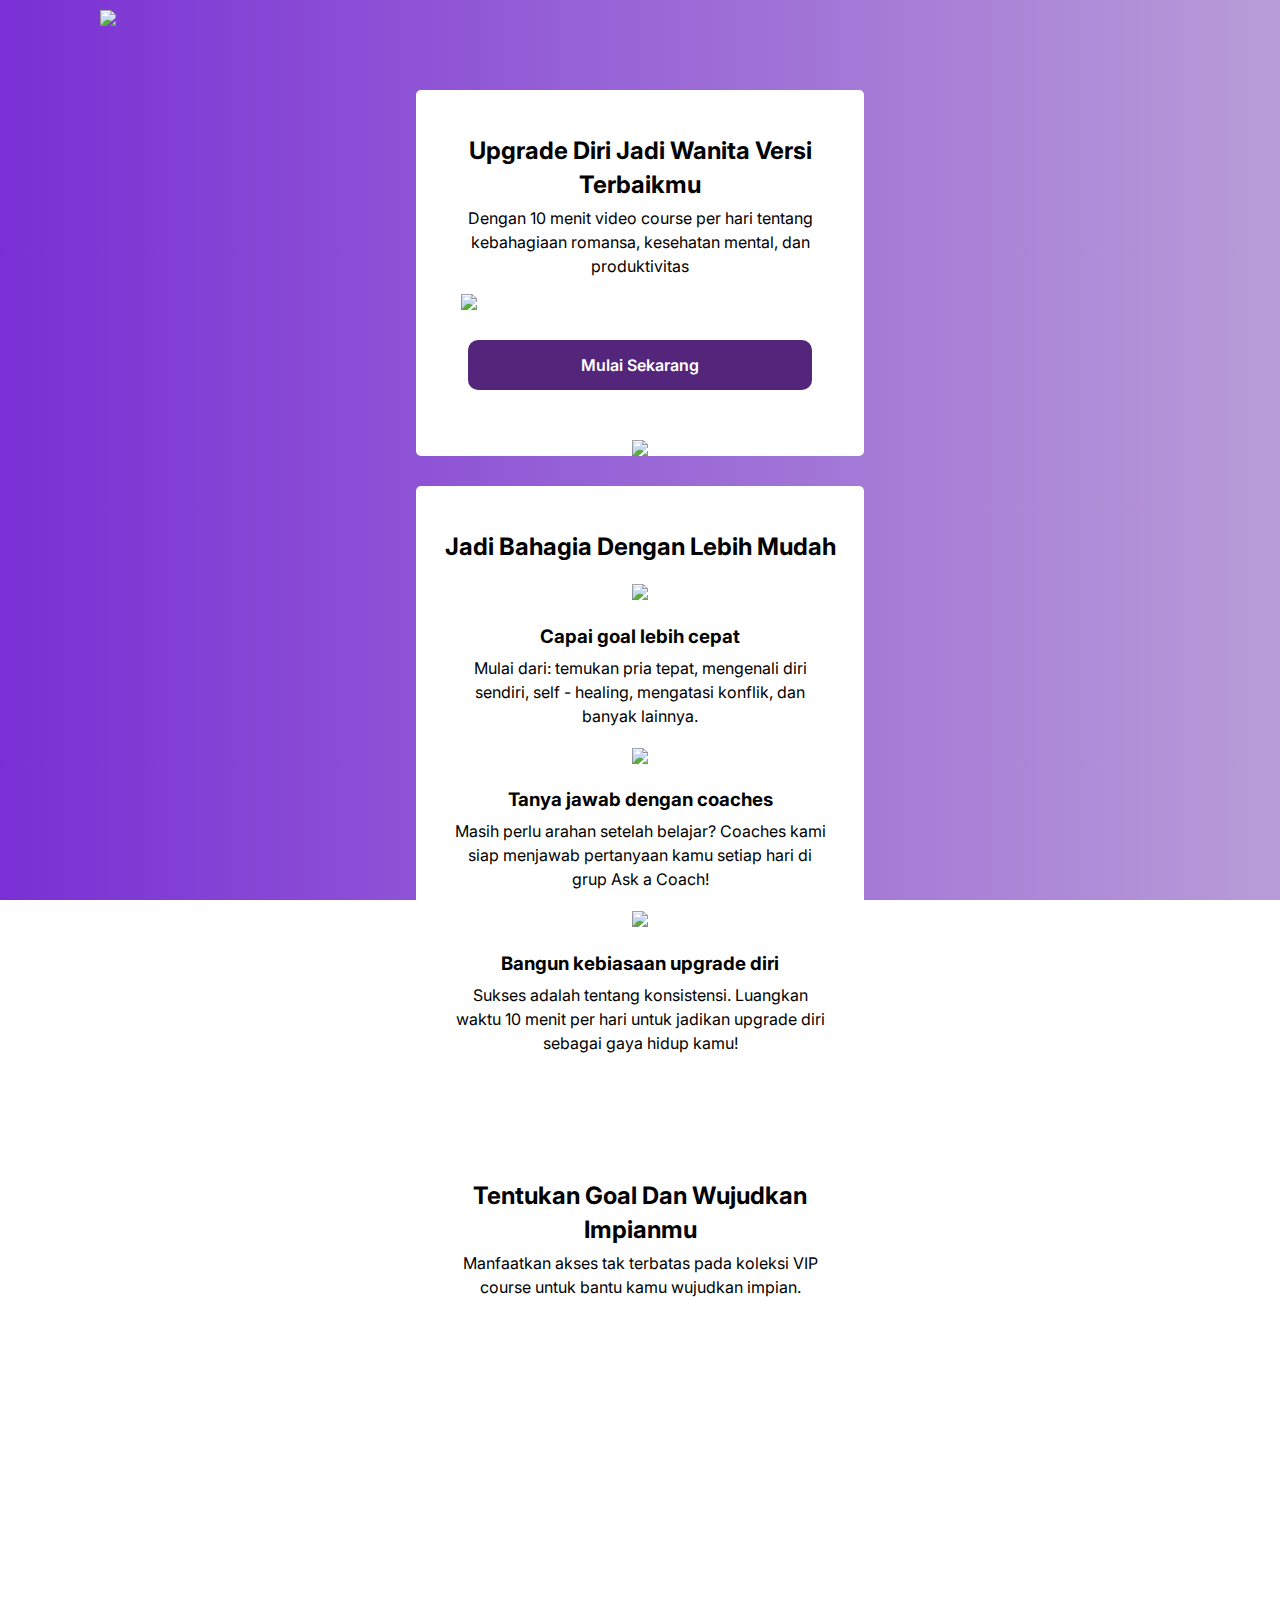
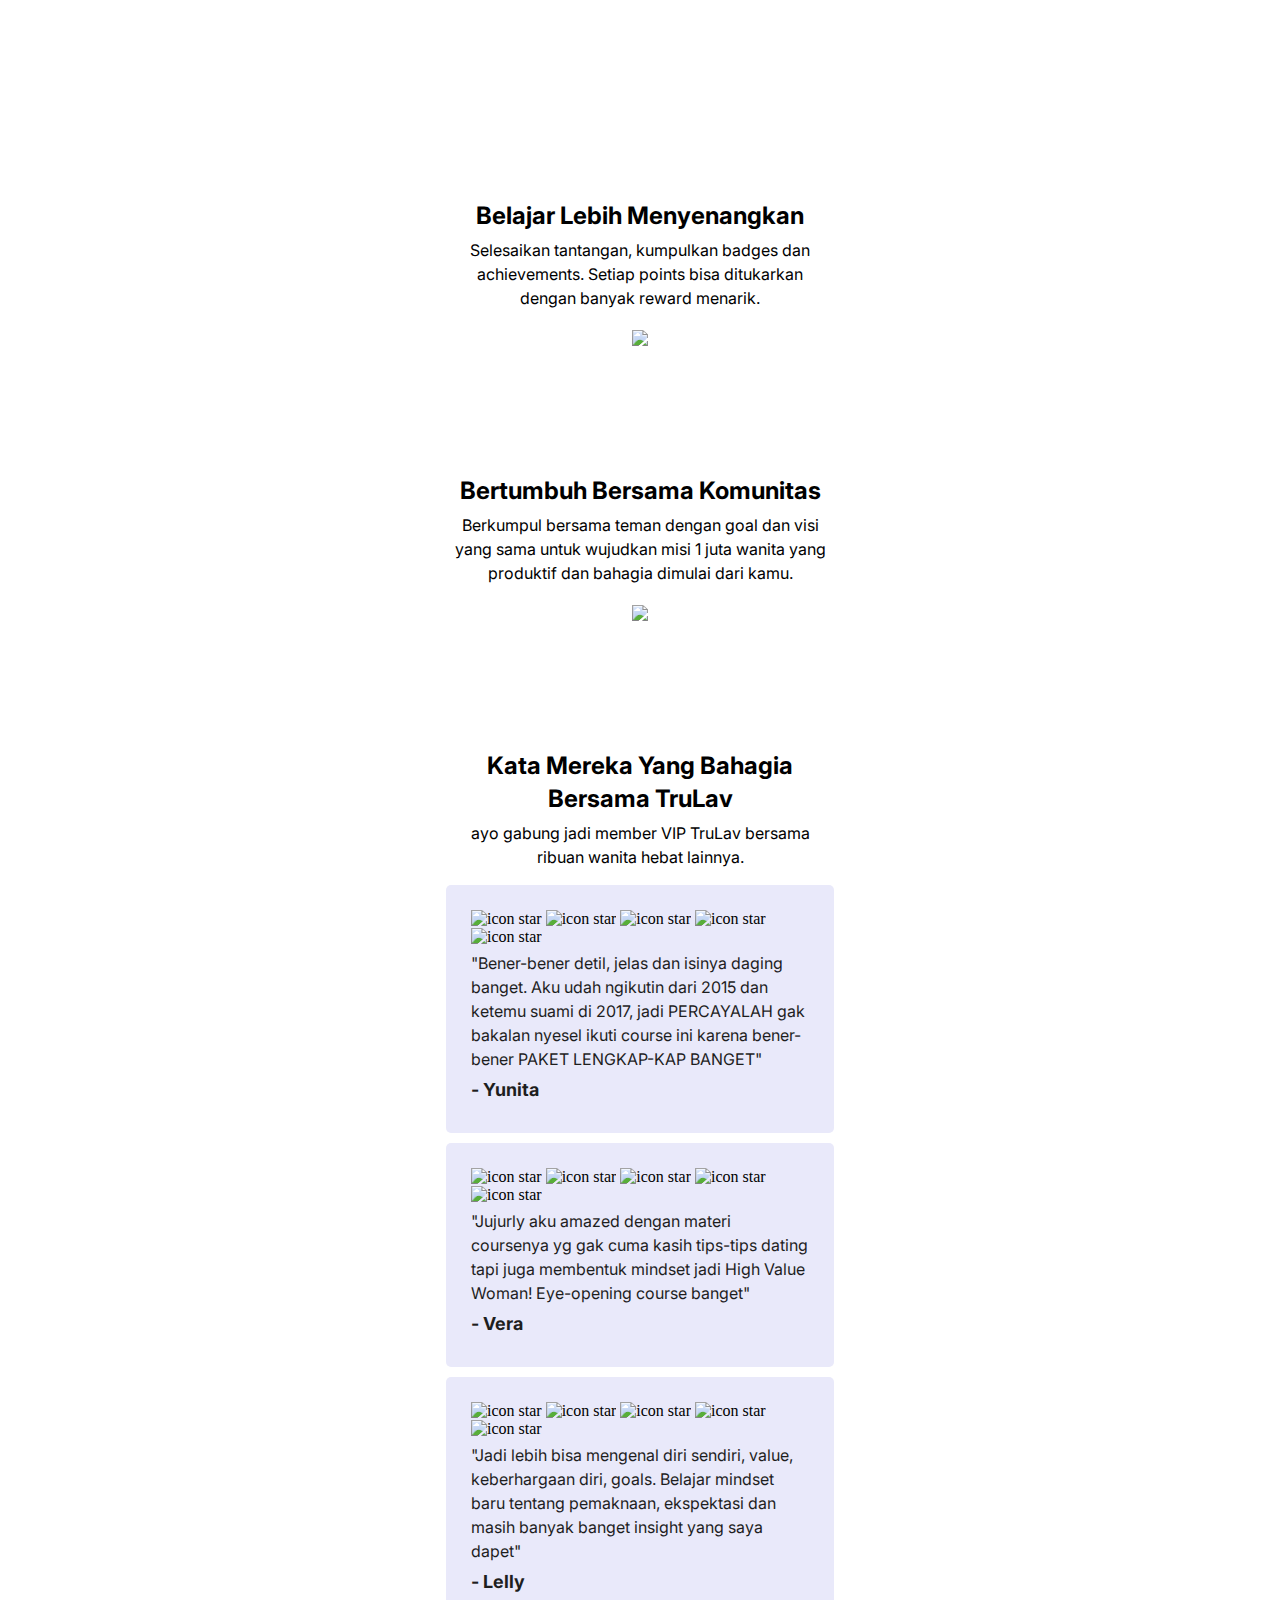
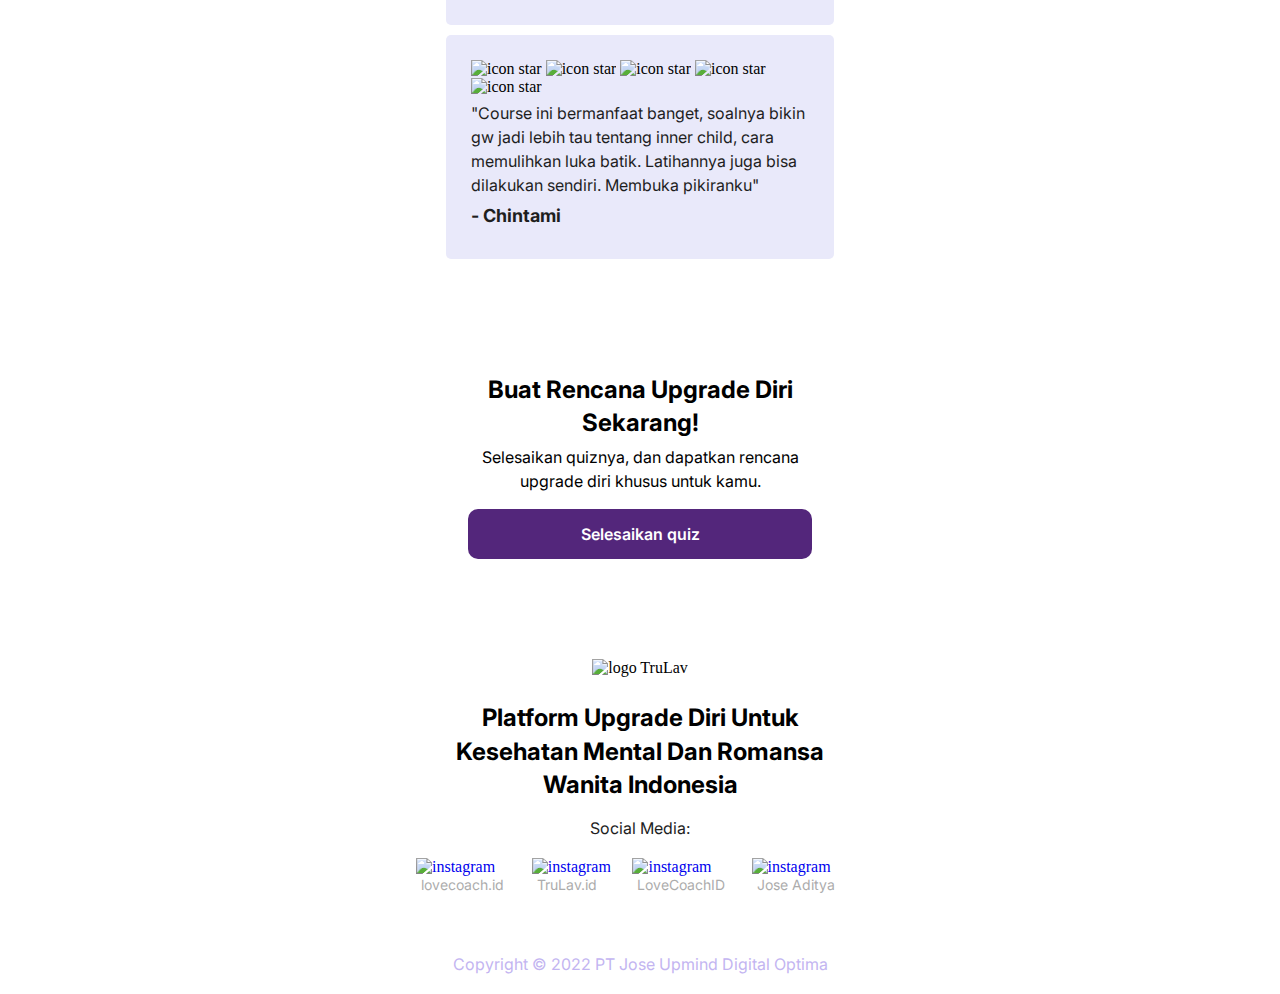
==== theme-landing-quiz/app/index.html @ ba86da47 "first merge" ====
<!DOCTYPE html>
<html lang="en">
<head>
    <meta charset="UTF-8">
    <meta http-equiv="X-UA-Compatible" content="IE=edge">
    <meta name="viewport" content="width=device-width, initial-scale=1.0">
    <title>Quiz - Theme</title>
    <link rel="stylesheet" href="./assets/css/style.css">
    <link rel="stylesheet" href="https://unpkg.com/aos@next/dist/aos.css" />
</head>
<body>

    <section class="quiz-app quiz-background-gradient">
        <section class="quiz-navbar">
           <div class="quiz-logo-trulav">
                <img  src="https://joseaditya.sgp1.cdn.digitaloceanspaces.com/images/TruLav.id/Quiz/Logo-Trulav.png"/>
           </div>
           <!-- <div class="quiz-icon">
                <div class="quiz-icon-image">
                    <a href="http://">
                        <img  src="https://joseaditya.sgp1.cdn.digitaloceanspaces.com/images/TruLav.id/Quiz/user.svg"/>
                    </a>
                </div>
                <div class="quiz-icon-image">
                    <a href="http://">
                        <img  src="https://joseaditya.sgp1.cdn.digitaloceanspaces.com/images/TruLav.id/Quiz/menu.svg"/>
                    </a>
                </div>
           </div> -->
        </section>
        <section class="quiz-content">
            <section class="quiz-content-row">
                <div class="quiz-headline-text">
                    <h3>Upgrade diri jadi wanita Versi Terbaikmu</h3>
                    <p>Dengan 10 menit video course per hari tentang kebahagiaan romansa, kesehatan mental, dan produktivitas</p>
                </div>
                <div class="quiz-image-level-up">
                    <img src="https://joseaditya.sgp1.cdn.digitaloceanspaces.com/images/TruLav.id/Quiz/animasi-grafis-A.gif"/>
                </div>
                <div class="quiz-button">
                    <a href="http://" class="quiz-btn quiz-color-white">Mulai Sekarang</a>
                </div>
                <div class="quiz-image-mTruLav">
                    <img src="https://joseaditya.sgp1.cdn.digitaloceanspaces.com/images/TruLav.id/Quiz/mockup-preview.png"/>
                </div>
            </section>
            <section class="quiz-content-row">
                <div class="quiz-headline-text">
                    <h3>Jadi bahagia dengan lebih mudah</h3>
                </div>  
                <div class="quiz-image-icon">
                    <img src="https://joseaditya.sgp1.cdn.digitaloceanspaces.com/images/TruLav.id/Quiz/Image-capai-goal-lebih-cepat.png">
                    <div class="quiz-image-description">
                        <h3>
                            Capai goal lebih cepat
                        </h3>
                        <p>Mulai dari: temukan pria tepat, mengenali diri sendiri, self - healing, mengatasi konflik, dan banyak lainnya.</p>
                    </div>
                </div>
                <div class="quiz-image-icon">
                    <img src="https://joseaditya.sgp1.cdn.digitaloceanspaces.com/images/TruLav.id/Quiz/Image-Tanya-Jawab-Coach.png">
                    <div class="quiz-image-description">
                        <h3>
                           Tanya jawab dengan coaches
                        </h3>
                        <p>
                            Masih perlu arahan setelah belajar? Coaches kami siap menjawab pertanyaan kamu setiap hari di grup Ask a Coach!
                        </p>
                    </div>
                </div>
                <div class="quiz-image-icon">
                    <img src="https://joseaditya.sgp1.cdn.digitaloceanspaces.com/images/TruLav.id/Quiz/Image-bangun-kebiasaan.png">
                    <div class="quiz-image-description">
                        <h3>
                          Bangun kebiasaan upgrade diri
                        </h3>
                        <p>
                            Sukses adalah tentang konsistensi. Luangkan waktu 10 menit per hari untuk jadikan upgrade diri sebagai gaya hidup kamu!
                        </p>
                    </div>
                </div>
            </section>
            <section class="quiz-content-row quiz-no-padding-and-margin">
                <div class="quiz-headline-text">
                    <h3>Tentukan goal dan wujudkan impianmu</h3>
                    <p>Manfaatkan akses tak terbatas pada koleksi VIP course untuk bantu kamu wujudkan impian.</p>
                </div>
                <div class="quiz-bg-product"></div>
            </section>
            <section class="quiz-content-row">
                <div class="quiz-headline-text">
                    <h3>Belajar lebih menyenangkan</h3>
                    <p>Selesaikan tantangan, kumpulkan badges dan achievements. Setiap points bisa ditukarkan dengan banyak reward menarik.</p>
                </div>
                <div class="quiz-image-level">
                    <img src="https://joseaditya.sgp1.cdn.digitaloceanspaces.com/images/TruLav.id/Quiz/sec-4-image.png"/>
                </div>
            </section>
            <section class="quiz-content-row">
                <div class="quiz-headline-text">
                    <h3>Bertumbuh bersama komunitas</h3>
                    <p>Berkumpul bersama teman dengan goal dan visi yang sama untuk wujudkan misi 1 juta wanita yang produktif dan bahagia dimulai dari kamu.</p>
                </div>
                <div class="quiz-image-level">
                    <img  src="https://joseaditya.sgp1.cdn.digitaloceanspaces.com/images/TruLav.id/Quiz/sec-5-image.png"/>
                </div>
            </section>
            <section class="quiz-content-row">
                <div class="quiz-headline-text">
                    <h3>Kata mereka yang bahagia bersama TruLav</h3>
                    <p>ayo gabung jadi member VIP TruLav bersama ribuan wanita hebat lainnya.</p>
                </div>
               <div class="quiz-testimoni-wrapper">
                <div class="quiz-testimoni-star">
                    <img src="https://joseaditya.sgp1.cdn.digitaloceanspaces.com/images/TruLav.id/Quiz/start-vector.png" alt="icon star">
                    <img src="https://joseaditya.sgp1.cdn.digitaloceanspaces.com/images/TruLav.id/Quiz/start-vector.png" alt="icon star">
                    <img src="https://joseaditya.sgp1.cdn.digitaloceanspaces.com/images/TruLav.id/Quiz/start-vector.png" alt="icon star">
                    <img src="https://joseaditya.sgp1.cdn.digitaloceanspaces.com/images/TruLav.id/Quiz/start-vector.png" alt="icon star">
                    <img src="https://joseaditya.sgp1.cdn.digitaloceanspaces.com/images/TruLav.id/Quiz/start-vector.png" alt="icon star">
                </div>
                <div class="quiz-testimoni-description">
                    <p>
                        "Bener-bener detil, jelas dan isinya daging banget. Aku udah ngikutin dari 2015 dan ketemu suami di 2017, jadi PERCAYALAH gak bakalan nyesel ikuti course ini karena bener-bener PAKET LENGKAP-KAP BANGET"
                    </p>
                    <h3>
                        - Yunita
                    </h3>
                </div>
               </div>
               <div class="quiz-testimoni-wrapper">
                <div class="quiz-testimoni-star">
                    <img src="https://joseaditya.sgp1.cdn.digitaloceanspaces.com/images/TruLav.id/Quiz/start-vector.png" alt="icon star">
                    <img src="https://joseaditya.sgp1.cdn.digitaloceanspaces.com/images/TruLav.id/Quiz/start-vector.png" alt="icon star">
                    <img src="https://joseaditya.sgp1.cdn.digitaloceanspaces.com/images/TruLav.id/Quiz/start-vector.png" alt="icon star">
                    <img src="https://joseaditya.sgp1.cdn.digitaloceanspaces.com/images/TruLav.id/Quiz/start-vector.png" alt="icon star">
                    <img src="https://joseaditya.sgp1.cdn.digitaloceanspaces.com/images/TruLav.id/Quiz/start-vector.png" alt="icon star">
                </div>
                <div class="quiz-testimoni-description">
                    <p>
                       "Jujurly aku amazed dengan materi coursenya yg gak cuma kasih tips-tips dating tapi juga membentuk mindset jadi High Value Woman! Eye-opening course banget"
                    </p>
                    <h3>
                        - Vera
                    </h3>
                </div>
               </div>
               <div class="quiz-testimoni-wrapper">
                <div class="quiz-testimoni-star">
                    <img src="https://joseaditya.sgp1.cdn.digitaloceanspaces.com/images/TruLav.id/Quiz/start-vector.png" alt="icon star">
                    <img src="https://joseaditya.sgp1.cdn.digitaloceanspaces.com/images/TruLav.id/Quiz/start-vector.png" alt="icon star">
                    <img src="https://joseaditya.sgp1.cdn.digitaloceanspaces.com/images/TruLav.id/Quiz/start-vector.png" alt="icon star">
                    <img src="https://joseaditya.sgp1.cdn.digitaloceanspaces.com/images/TruLav.id/Quiz/start-vector.png" alt="icon star">
                    <img src="https://joseaditya.sgp1.cdn.digitaloceanspaces.com/images/TruLav.id/Quiz/start-vector.png" alt="icon star">
                </div>
                <div class="quiz-testimoni-description">
                    <p>
                       "Jadi lebih bisa mengenal diri sendiri, value, keberhargaan diri, goals. Belajar mindset baru tentang pemaknaan, ekspektasi dan masih banyak banget insight yang saya dapet"
                    </p>
                    <h3>
                        - Lelly
                    </h3>
                </div>
               </div>
               <div class="quiz-testimoni-wrapper">
                <div class="quiz-testimoni-star">
                    <img src="https://joseaditya.sgp1.cdn.digitaloceanspaces.com/images/TruLav.id/Quiz/start-vector.png" alt="icon star">
                    <img src="https://joseaditya.sgp1.cdn.digitaloceanspaces.com/images/TruLav.id/Quiz/start-vector.png" alt="icon star">
                    <img src="https://joseaditya.sgp1.cdn.digitaloceanspaces.com/images/TruLav.id/Quiz/start-vector.png" alt="icon star">
                    <img src="https://joseaditya.sgp1.cdn.digitaloceanspaces.com/images/TruLav.id/Quiz/start-vector.png" alt="icon star">
                    <img src="https://joseaditya.sgp1.cdn.digitaloceanspaces.com/images/TruLav.id/Quiz/start-vector.png" alt="icon star">
                </div>
                <div class="quiz-testimoni-description">
                    <p>
                      "Course ini bermanfaat banget, soalnya bikin gw jadi lebih tau tentang inner child, cara memulihkan luka batik. Latihannya juga bisa dilakukan sendiri. Membuka pikiranku"
                    </p>
                    <h3>
                        - Chintami
                    </h3>
                </div>
               </div>
            </section>
            <section class="quiz-content-row">
                <div class="quiz-headline-text">
                    <h3>Buat rencana upgrade diri sekarang!</h3>
                    <p>Selesaikan quiznya, dan dapatkan rencana upgrade diri khusus untuk kamu.</p>
                </div>
                <div class="quiz-button">
                    <a href="http://" class="quiz-btn quiz-color-white">Selesaikan quiz</a>
                </div>
            </section>
            <section class="quiz-content-row">
                <div class="quiz-headline-image">
                   <img src="https://joseaditya.sgp1.cdn.digitaloceanspaces.com/images/TruLav.id/Quiz/trulav-logo.png" alt="logo TruLav">
                </div>
                <div class="quiz-headline-text quiz-text-left">
                    <h3>Platform Upgrade Diri Untuk Kesehatan Mental dan Romansa Wanita Indonesia</h3>
                </div>
                <div class="quiz-headline-sosial-media">
                    <p>Social Media:</p>
                </div>
                <div class="quiz-sosial-media">    
                    <div class="quiz-sosial-media-icon">
                        <a href="https://www.instagram.com/LoveCoach.ID/" style="text-decoration: none;">
                            <img src="https://joseaditya.sgp1.cdn.digitaloceanspaces.com/images/TruLav.id/Quiz/Icon-Instagram.png" alt="instagram">
                            <span>lovecoach.id</span>
                        </a>
                    </div>
                    <div class="quiz-sosial-media-icon">
                        <a href="https://instagram.com/trulav.id?igshid=Zjc2ZTc4Nzk=" style="text-decoration: none;">
                            <img src="https://joseaditya.sgp1.cdn.digitaloceanspaces.com/images/TruLav.id/Quiz/Icon-Instagram.png" alt="instagram">
                            <span>TruLav.id</span>
                        </a>
                    </div>
                    <div class="quiz-sosial-media-icon">
                        <a href="https://t.me/LoveCoachID" style="text-decoration: none;">  
                            <img src="https://joseaditya.sgp1.cdn.digitaloceanspaces.com/images/TruLav.id/Quiz/Icon-Telegrampng" alt="instagram">
                            <span>LoveCoachID</span>
                        </a>
                    </div>
                    <div class="quiz-sosial-media-icon">
                        <a href="https://www.youtube.com/@JoseAditya" style="text-decoration: none;"> 
                            <img src="https://joseaditya.sgp1.cdn.digitaloceanspaces.com/images/TruLav.id/Quiz/Icon-YouTube.png" alt="instagram">
                            <span>Jose Aditya</span>
                        </a>
                    </div>
                </div>
            </section>
        </section>
        <section class="quiz-footer">
            <p>Copyright © 2022 PT Jose Upmind Digital Optima</p>
        </section>
    </section>


    <script src="https://unpkg.com/aos@next/dist/aos.js"></script>
    <script src="./assets/js/script.js"></script> 
</body>
</html>
---- theme-landing-quiz/app/assets/css/style.css ----
/* text-color : #1E1E1E; */
/* background-color:#53267B; */
@import url('https://fonts.googleapis.com/css2?family=Inter:wght@100;200;300;400;500;600;700;800;900&display=swap');

body{
    margin: 0;
}
.quiz-app{
    width: 100%;
    height: auto;
}
.quiz-background-gradient{
    background: hsla(268, 43%, 73%, 1);
    background: linear-gradient(180deg, hsla(268, 43%, 73%, 1) 0%, hsla(267, 66%, 51%, 1) 100%);
    background: -moz-linear-gradient(180deg, hsla(268, 43%, 73%, 1) 0%, hsla(267, 66%, 51%, 1) 100%);
    background: -webkit-linear-gradient(180deg, hsla(268, 43%, 73%, 1) 0%, hsla(267, 66%, 51%, 1) 100%);
    filter: progid: DXImageTransform.Microsoft.gradient( startColorstr="#B99ED8", endColorstr="#7A2FD4", GradientType=1 );
    background-position: center center;
    background-repeat: no-repeat;
    background-size: cover;
    background-attachment: fixed;

    width: 100%;
    height: 100%;
}
.quiz-navbar{
    display: flex;
    justify-content: space-between;
    align-items: center;
    padding-top: 10px;
    padding-bottom: 10px;
    padding-left: 100px;
    padding-right: 100px;
}
.quiz-icon{
    display: flex;
    justify-content: space-between;
    align-items: center;
}
.quiz-icon .quiz-icon-image{
    margin-left: 10px;
    margin-right: 10px;
    
    background: hsla(268, 43%, 73%, 1);
    padding: 10px;
    border-radius: 5px;
    text-align: center;
}

.quiz-content{
    width: 100%;
    display: flex;
    justify-content: center;
    flex-direction: column;

    margin-top: 50px;
    margin-bottom: 0px;
}
.quiz-content-row{
    display: block;
    width: 35%;

    background: white;
    padding-left: 0px;
    padding-right: 0px;
    padding-top: 20px;
    padding-bottom: 30px;

    margin-bottom: 30px;
    border-radius: 5px;
    margin-left: auto;
    margin-right: auto;
}
.quiz-headline-text{
    font-family:'Inter', sans-serif;
    text-align: center;
}
.quiz-headline-text h3{
    text-transform: capitalize;
    line-height: 1.4;
    font-size: 24px;
    margin-bottom: 0px;
    margin-left: 20px;
    margin-right: 20px;
    text-align: center;
}
.quiz-headline-text p{
    line-height: 1.5;
    font-size: 16px;
    margin-top: 5px;

    padding-left: 35px;
    padding-right: 35px;
}
img.quiz-image{
    width: 100%;
    height: auto;
}
.quiz-image-level{
    margin-top: 20px;
    margin-bottom: 20px;

    text-align: center;
}
.quiz-button{
    background-color:#53267B;
    padding: 15px;
    border-radius: 10px;
    text-align: center;

    width: 70%;
    margin: auto;
}
.quiz-btn{
    text-decoration: none;
}
.quiz-color-white{
    color: white;
    font-family:'Inter', sans-serif;
    font-weight: 600;
}
.quiz-image-mTruLav {
    margin-top: 30px;
    margin-bottom: -34px;

    text-align: center;
}
.quiz-image-description{
    text-align: center;
    font-family:'Inter', sans-serif;
    text-color : #1E1E1E;
}
.quiz-image-description h3{
    line-height: 1.5;
    margin-bottom: 0;
}
.quiz-image-description p{
    line-height: 1.5;
    margin-top: 5px;

    padding-left: 35px;
    padding-right: 35px;
}
.quiz-image-icon{
    margin-top: 20px;
    margin-bottom: 20px;

    text-align: center;
}
.quiz-testimoni-wrapper{
    background: #E9E9FA;
    padding: 25px;
    border-radius: 5px;
    margin-top: 10px;
    margin-bottom: 10px;
    margin-left: 30px;
    margin-right: 30px;
}
.quiz-testimoni-description{
    font-family:'Inter', sans-serif;
    color : #1E1E1E;
}
.quiz-testimoni-description p{
    font-size: 16px;
    line-height: 1.5;
    
    margin-top: 5px;
    margin-bottom: 5px;
}
.quiz-testimoni-description h3{
    font-size: 18px;
    line-height: 1.5;

    margin-top: 5px;
    margin-bottom: 5px;
}
.quiz-headline-image{
   margin: 20px;
   display: flex;
   justify-content: center;
}
.quiz-text-left{
    text-align: left!important;
}
.quiz-sosial-media{
    display: flex;
    padding-top: 20px;
    align-items: center;
    justify-content: space-around;
}
.quiz-sosial-media-icon span{
    font-family:'Inter', sans-serif;
    color : #ACACAC;
    font-weight: 400;
    font-size: 14px;

    padding-left: 5px;
    padding-right: 5px;
}
.quiz-headline-sosial-media{
    font-family:'Inter', sans-serif;
    color : #1E1E1E;
}
.quiz-headline-sosial-media p{
    margin-bottom: 0px;
    margin-left: 20px;
    margin-right: 20px;
    text-align: center;
}
.quiz-sosial-media-icon {
    align-items: center;
    display: flex;
}
.quiz-effect-right{
    display: flex;
}
.quiz-image-slide{
    width: 100%;
}
.quiz-image-level-up{
    display: flex;
    justify-content: center;
    margin-bottom: 30px;
}
.quiz-image-level-up img{
    width: 80%;
}
/* .quiz-image-level img{
    width: 500px;
    height: 350px;
} */
.quiz-image-mTruLav{
    margin-top: 50px;
}
.quiz-bg-product {
    background: url("https://joseaditya.sgp1.cdn.digitaloceanspaces.com/images/TruLav.id/Quiz/product-left/Thumbnail%20Produk.png");
    height: 480px;
    width: 100%;
    padding: 0px;
    margin: 0px;
    background-position: bottom;
    background-repeat: no-repeat;
    background-size: cover;
}
section.quiz-content-row.quiz-no-padding-and-margin {
    height: auto;
}
.quiz-wrappe-slide img {
    position: relative;
    left: -10px;
    width: 345px;
    top: -120px;
}
.quiz-footer{
    text-align: center;
    color: #C3B5F1;
    font-family:'Inter', sans-serif;
}
section.quiz-footer p {
    margin: 0;
    padding-bottom: 20px;
}

@media (max-width: 767px) {
    .quiz-image-mTruLav img {
        width: 80%;
    }
    .quiz-image-level img {
        width: 70%;
    }
    .quiz-testimoni-description h3 {
        font-size: 15px;
    }
    .quiz-testimoni-description p {
        font-size: 15px;
    }
    .quiz-sosial-media {
        display: flex;
        padding-top: 0px;
        align-items: center;
        justify-content: space-around;
        flex-direction: column;
    }
    .quiz-sosial-media-icon {
        align-items: center;
        display: flex;
        padding-top: 10px;
        padding-bottom: 5px;
    }
    .quiz-testimoni-wrapper {
        padding: 15px;
        margin-left: 10px;
        margin-right: 10px;
    }
    .quiz-navbar{
        padding-left: 15px;
        padding-right: 15px;
        padding-top: 20px;
    }
    .quiz-icon .quiz-icon-image{
        margin-left: 5px;
        margin-right: 5px;
    }
    .quiz-content{
        margin-top: 0px;
        margin-bottom: 0px;

        padding-top: 20px;
    }
    .quiz-content-row{
        width: 90%;
        background: white;

        padding-right: 0px;
        padding-left: 0px;
        padding-top: 0px;
    }
    .quiz-sosial-media-icon span{
        font-size: 12px;
    }
    .quiz-headline-image{
        text-align: center;
    }
    .quiz-headline-text.quiz-text-left{
        text-align: center!important;
    }
    .quiz-headline-sosial-media{
        text-align: center;
    }
    .quiz-button {
        width: 85%;
    }
    .quiz-image-icon img.quiz-image {
        width: 50%;
        height: auto;
    }
    .quiz-headline-text p {
        padding-left: 15px;
        padding-right: 15px;

        font-size: 16px;
    }
    .quiz-image-description p {
        padding-left: 20px;
        padding-right: 20px;

        font-size: 16px;
    }
    .quiz-image-icon img {
        width: 60%;
    }
    .quiz-headline-text h3 {
        padding-left: 0px;
        padding-right: 0px;
        font-size: 20px;
    }
    .quiz-bg-product {
        height: 280px;
    }
}
/* Tablet desktop :768px. */
@media (min-width: 768px) and (max-width: 991px) {
    .quiz-content-row {
        display: block;
        width: 50%;
    }
    .quiz-sosial-media-icon span {
        font-size: 11px;
    }
    img.quiz-image {
        width: 50%;
    }
    .quiz-sosial-media {
        padding-left: 20px;
        padding-right: 20px;
    }
    .quiz-bg-product {
        height: 300px;
    }
    .quiz-image-mTruLav img {
        width: 70%;
    }
}
@media (min-width: 1200px) and (max-width: 1500px) {
	.quiz-bg-product {
        height: 380px;
    }
}
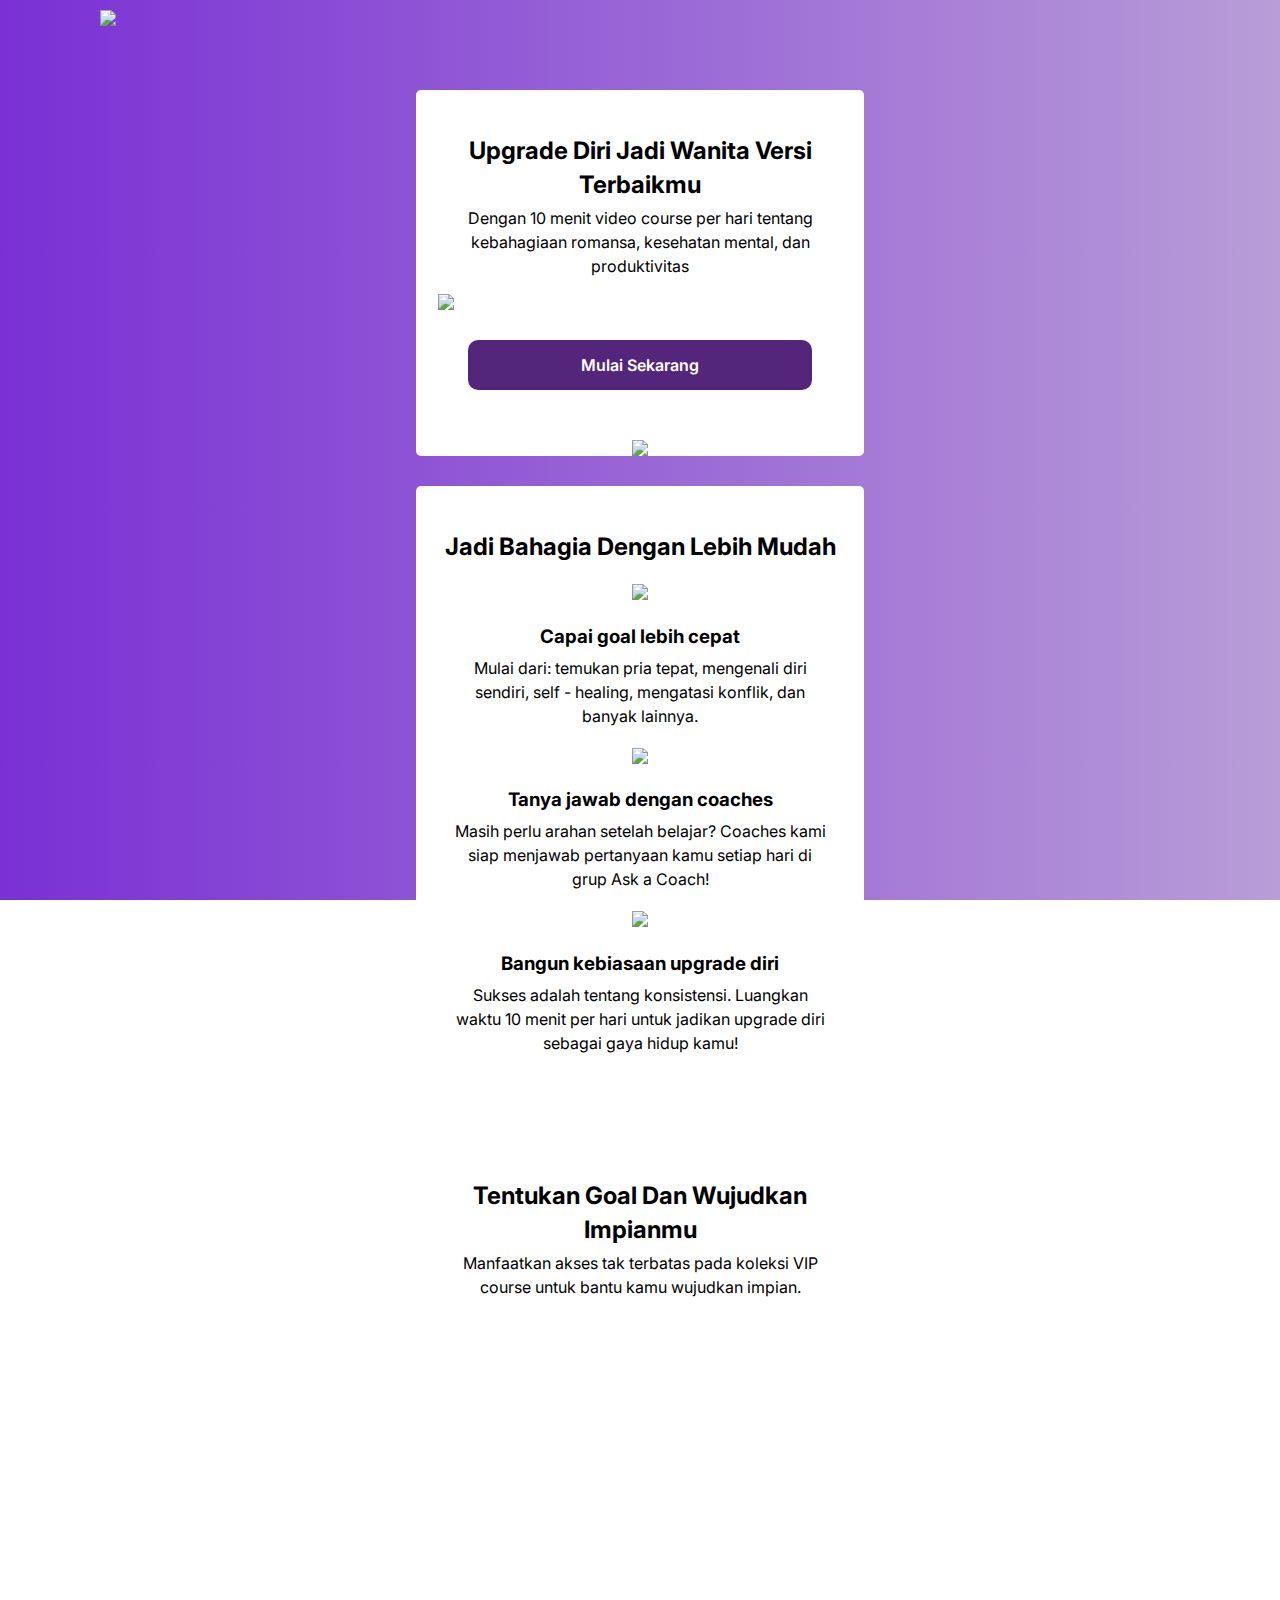
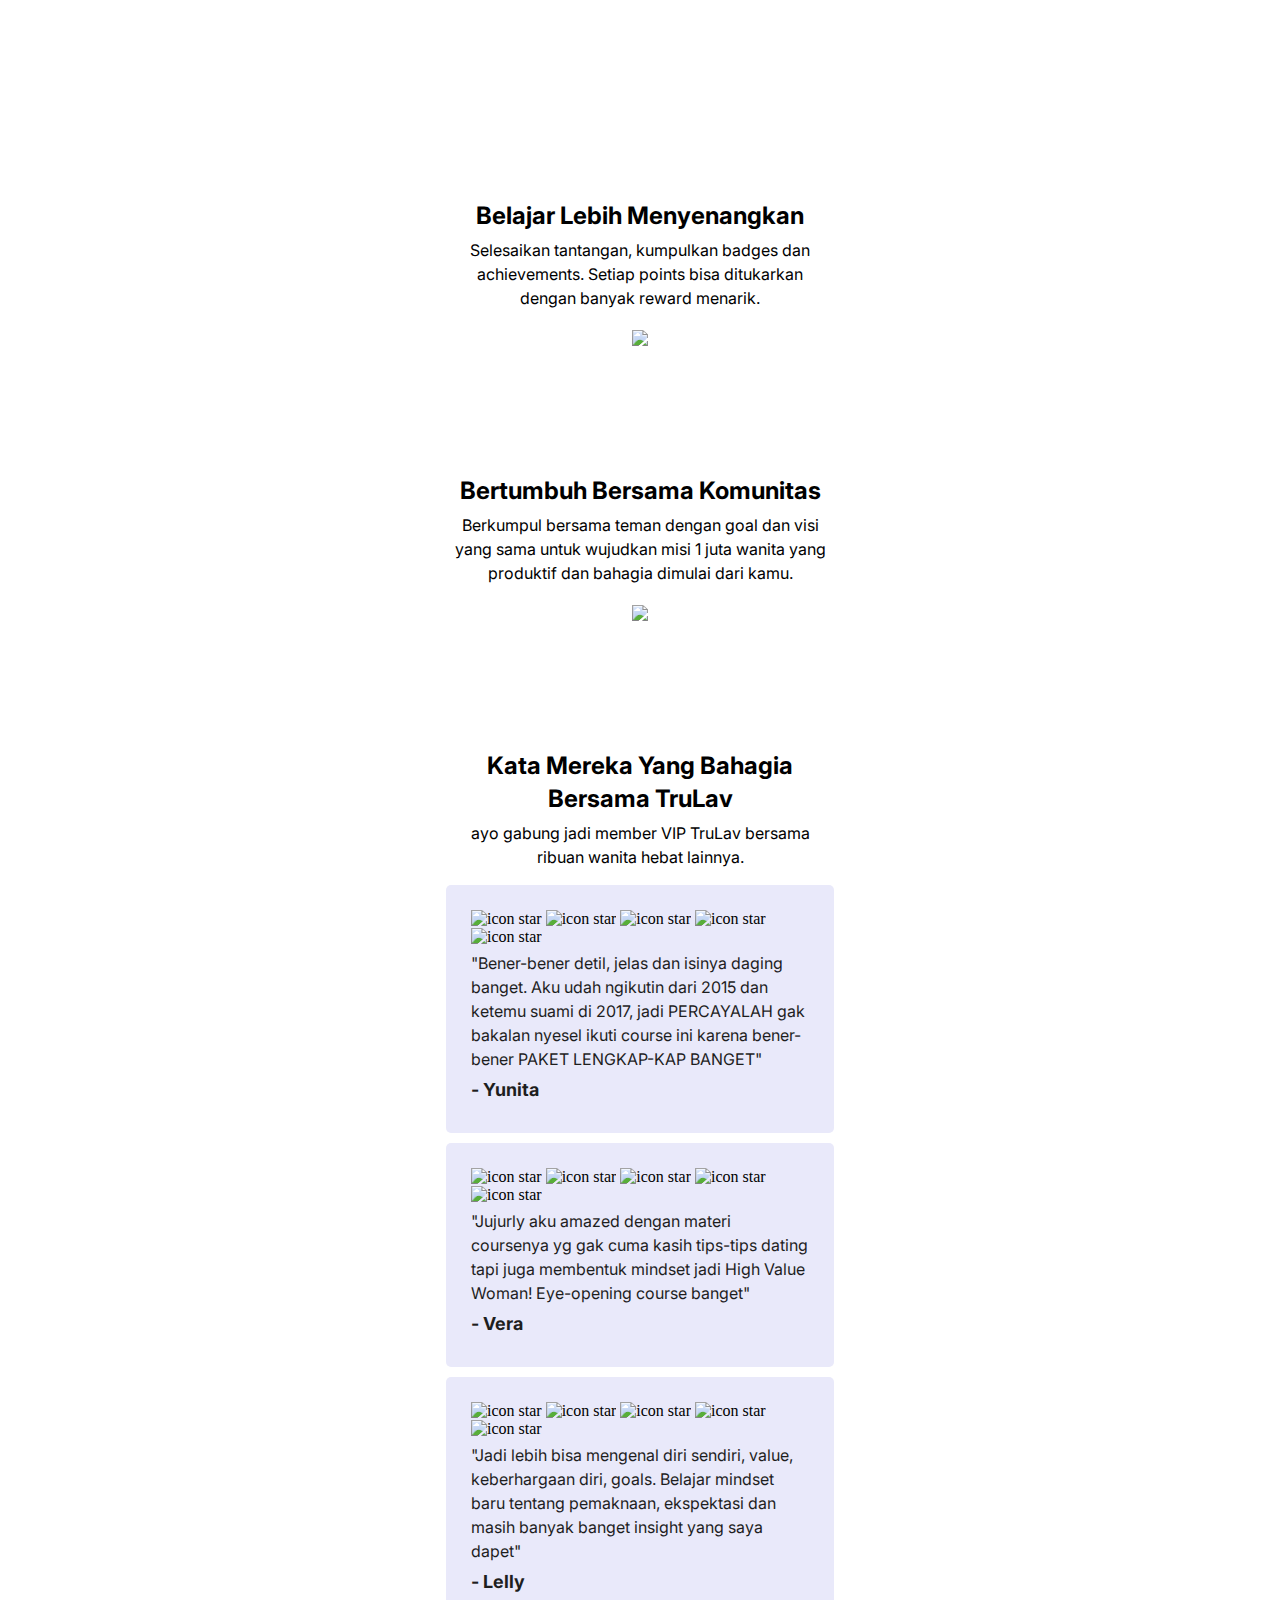
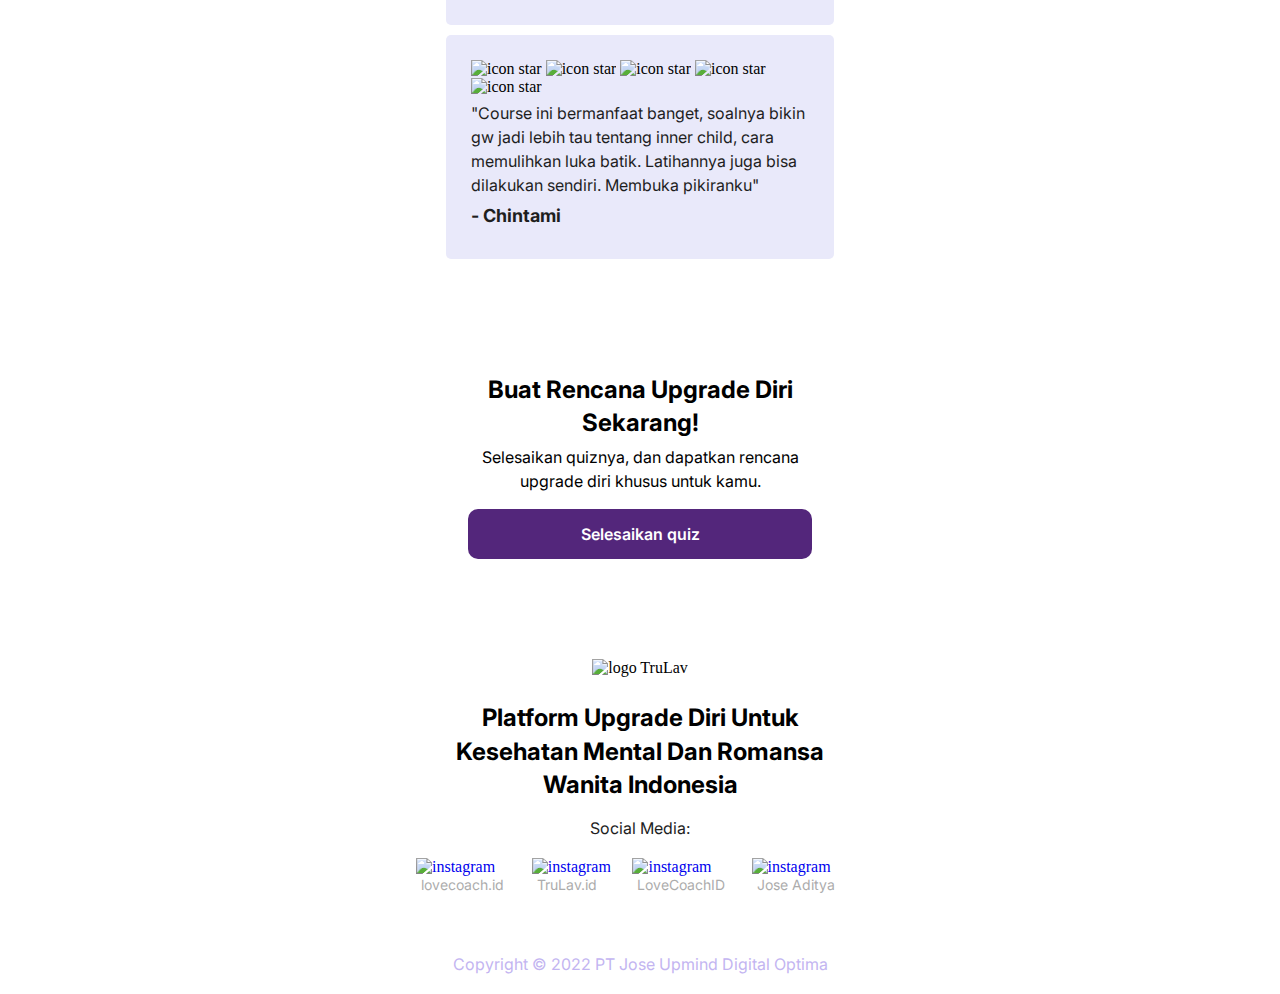
==== commit a35f530f: "second-merge" ====
--- a/theme-landing-quiz/app/index.html
+++ b/theme-landing-quiz/app/index.html
@@ -35,7 +35,7 @@
                     <p>Dengan 10 menit video course per hari tentang kebahagiaan romansa, kesehatan mental, dan produktivitas</p>
                 </div>
                 <div class="quiz-image-level-up">
-                    <img src="https://joseaditya.sgp1.cdn.digitaloceanspaces.com/images/TruLav.id/Quiz/animasi-grafis-A.gif"/>
+                    <img src="https://joseaditya.sgp1.cdn.digitaloceanspaces.com/images/TruLav.id/Quiz/animasi-grafis-A-1.gif"/>
                 </div>
                 <div class="quiz-button">
                     <a href="http://" class="quiz-btn quiz-color-white">Mulai Sekarang</a>
--- a/theme-landing-quiz/app/assets/css/style.css
+++ b/theme-landing-quiz/app/assets/css/style.css
@@ -8,6 +8,13 @@
 .quiz-app{
     width: 100%;
     height: auto;
+}
+.quiz-app-2{
+    height: 100vh!important;
+}
+.quiz-continue-btn{
+    margin:20px auto 20px auto;
+    width: 47%;
 }
 .quiz-background-gradient{
     background: hsla(268, 43%, 73%, 1);
@@ -223,7 +230,7 @@
     margin-bottom: 30px;
 }
 .quiz-image-level-up img{
-    width: 80%;
+    width: 90%;
 }
 /* .quiz-image-level img{
     width: 500px;
@@ -260,8 +267,60 @@
     margin: 0;
     padding-bottom: 20px;
 }
+.quiz-date {
+    display: flex;
+    justify-content: space-around;
+    position: relative;
+    top: -30px;
+}
+.quiz-date-star h3{
+    font-family:'Inter', sans-serif;
+    color: #C3B5F1;
+}
+.quiz-date-end h3{
+    font-family:'Inter', sans-serif;
+    color: #B97ED0
+}
+.quiz-info-trulav {
+    display: flex;
+    justify-content: center;
+    align-items: center;
+}
+.quiz-icon-trulav {
+    padding: 10px;
+    border: 2px solid #E1E1E1;
+    border-radius: 10px;
+}
+.quiz-description-info-trulav {
+    width: 60%;
+    margin-left: 20px;
+    font-family:'Inter', sans-serif;
+    font-size: 16px;
+    line-height: 1.3;
+}
 
 @media (max-width: 767px) {
+    .quiz-app-2 {
+        height: 100%!important;
+    }
+    .quiz-date-star h3 {
+        font-size: 16px;
+    }
+    .quiz-date-end h3 {
+        font-size: 16px;
+    }
+    .quiz-description-info-trulav {
+        font-size: 12px;
+        line-height: 1.3;
+    }
+    section.quiz-footer p {
+        font-size: 13px;
+        padding-bottom: 50px;
+    }
+    .quiz-continue-btn {
+        margin: 0px auto 20px auto;
+        width: 97%;
+    }
     .quiz-image-mTruLav img {
         width: 80%;
     }
@@ -380,9 +439,22 @@
     .quiz-image-mTruLav img {
         width: 70%;
     }
+    .quiz-description-info-trulav {
+        font-size: 14px;
+    }
+    .quiz-continue-btn {
+        margin: 0px auto 20px auto;
+        width: 47%;
+    }
 }
 @media (min-width: 1200px) and (max-width: 1500px) {
 	.quiz-bg-product {
         height: 380px;
     }
+    .quiz-app-2 {
+        height: 100%!important;
+    }
+    .quiz-description-info-trulav {
+        font-size: 14px;
+    }
 }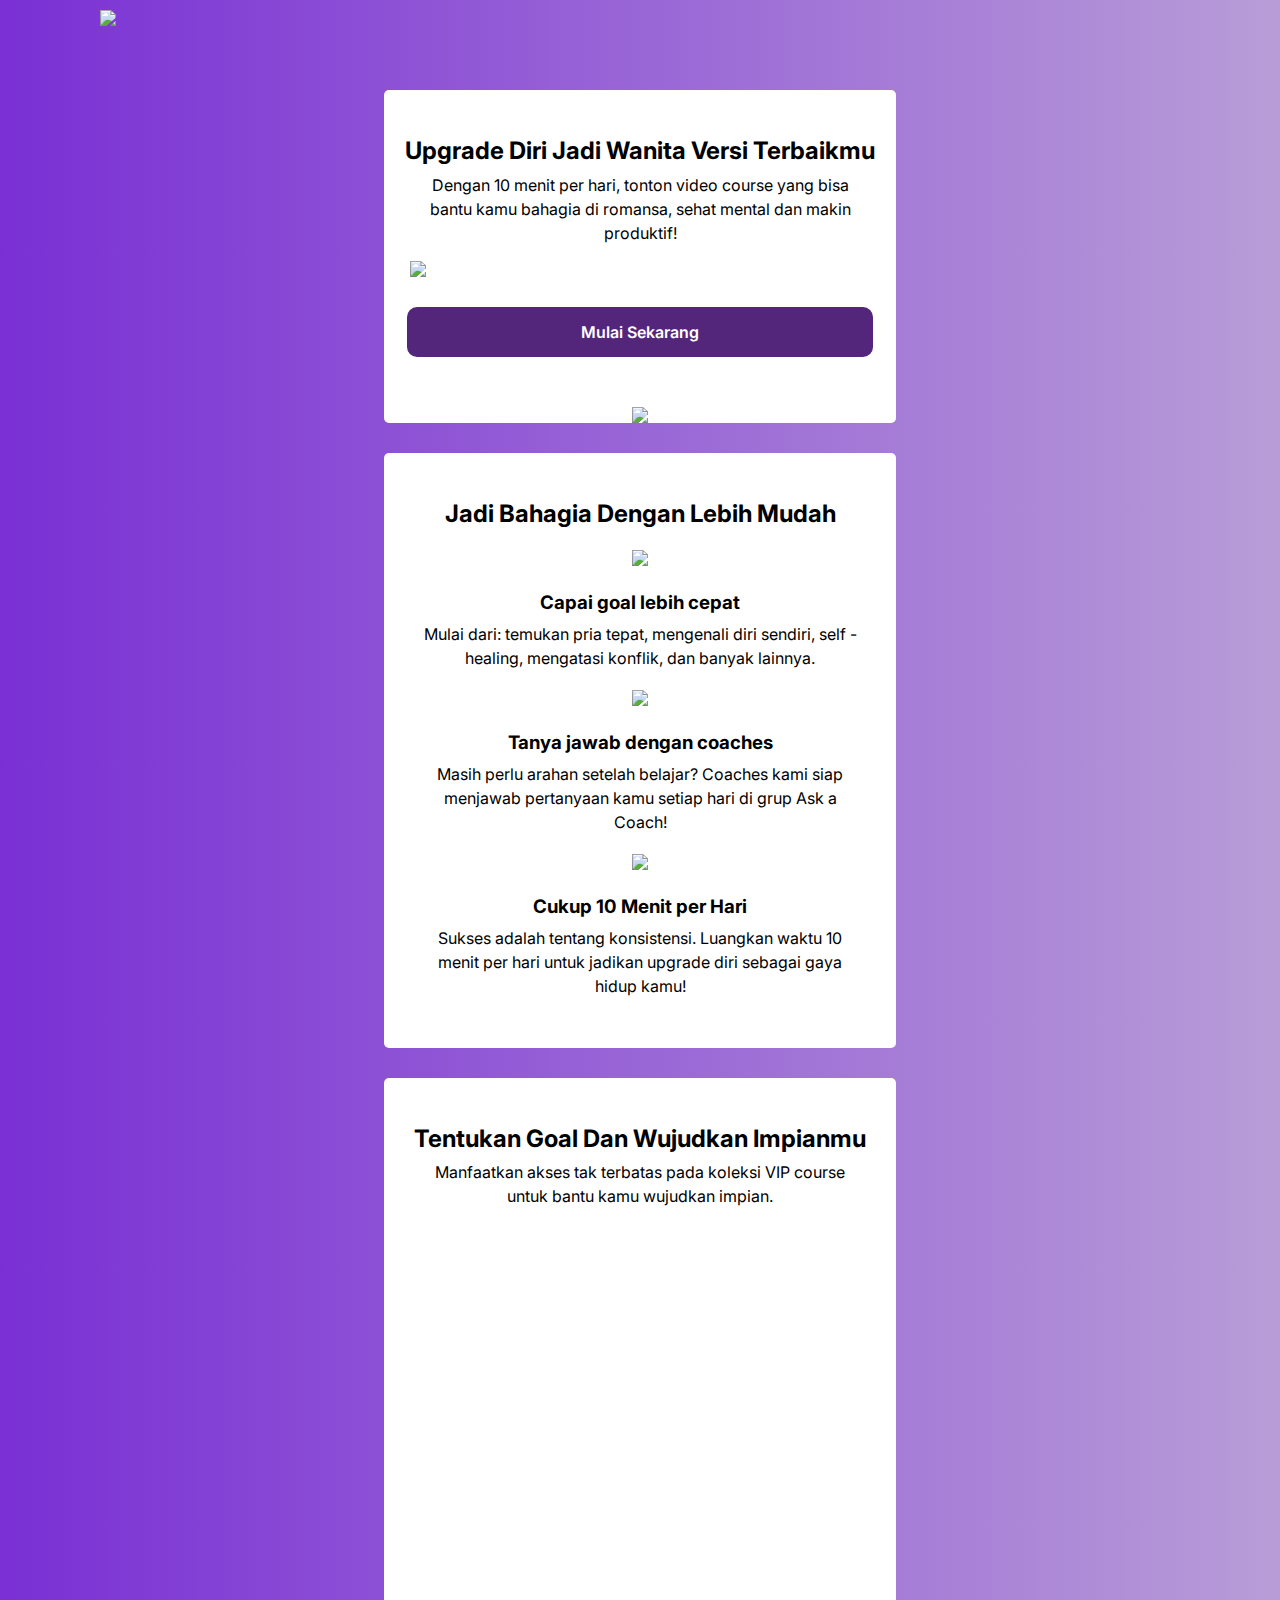
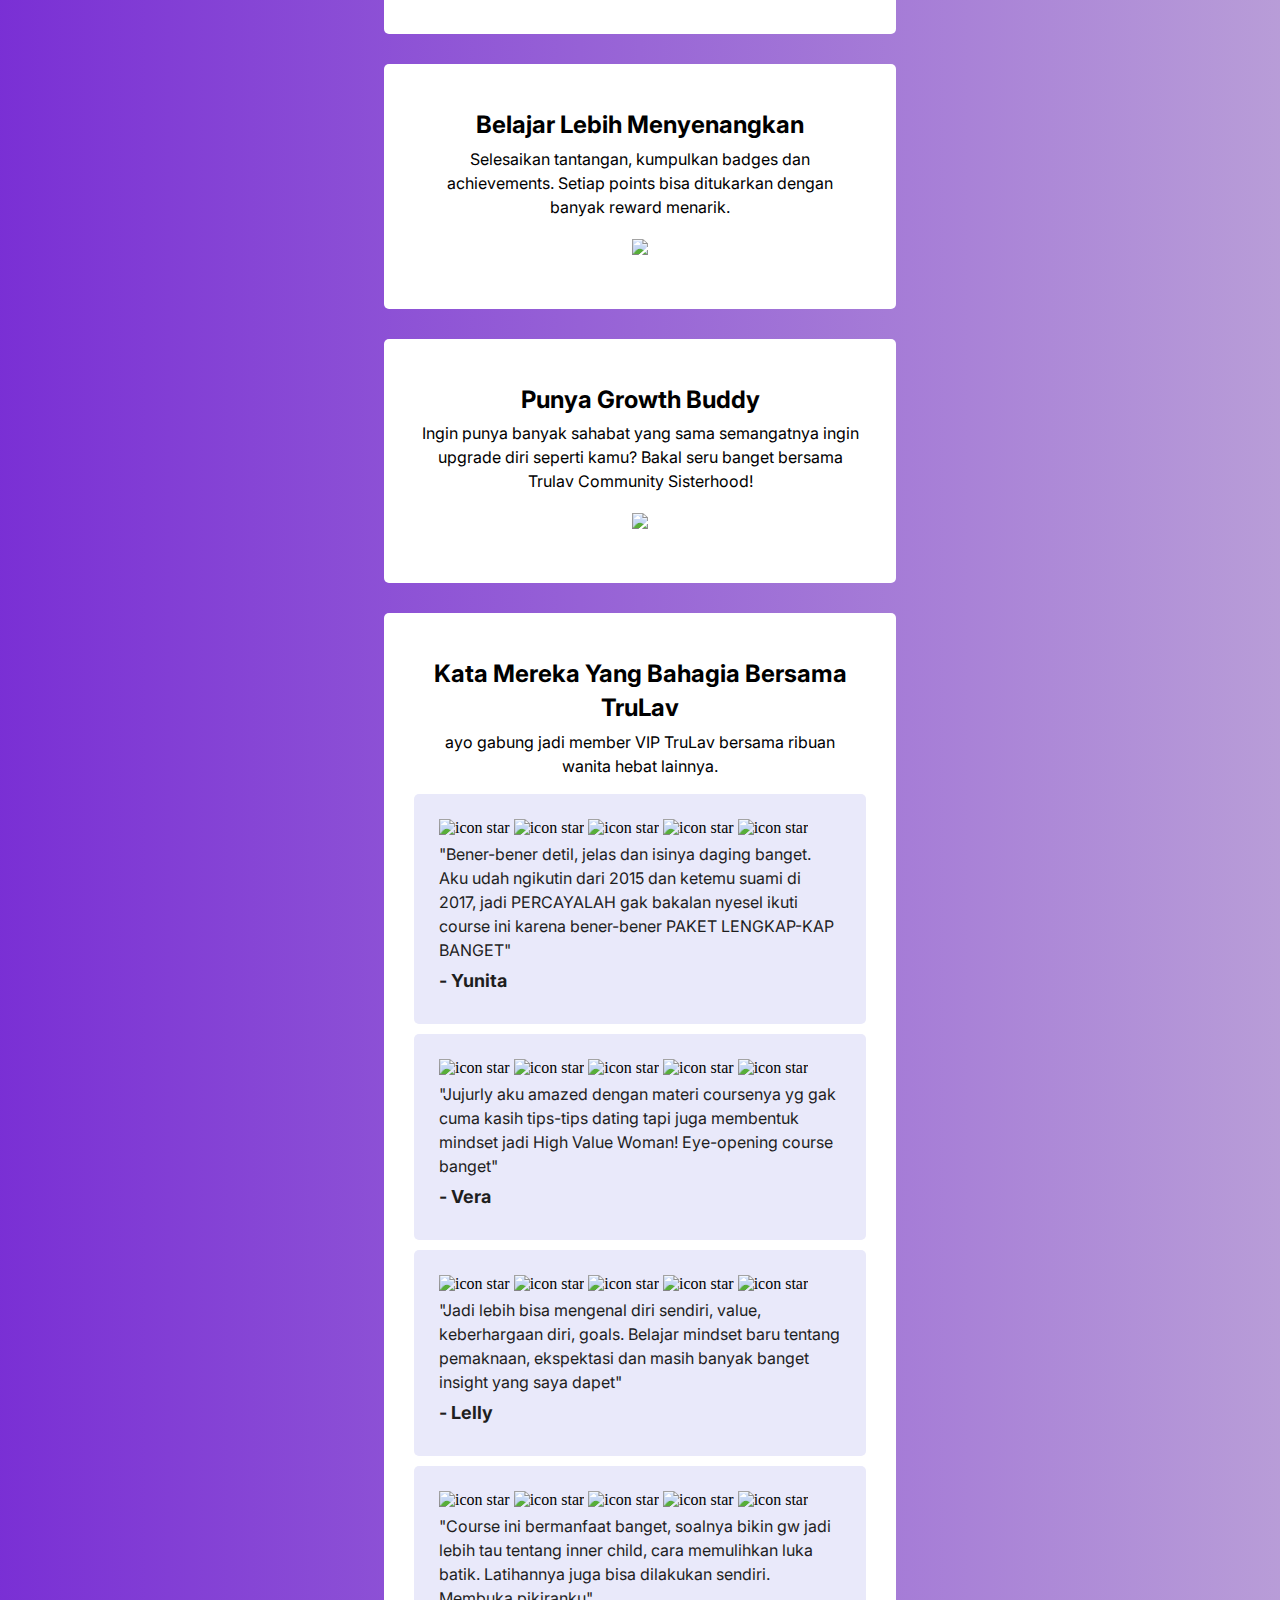
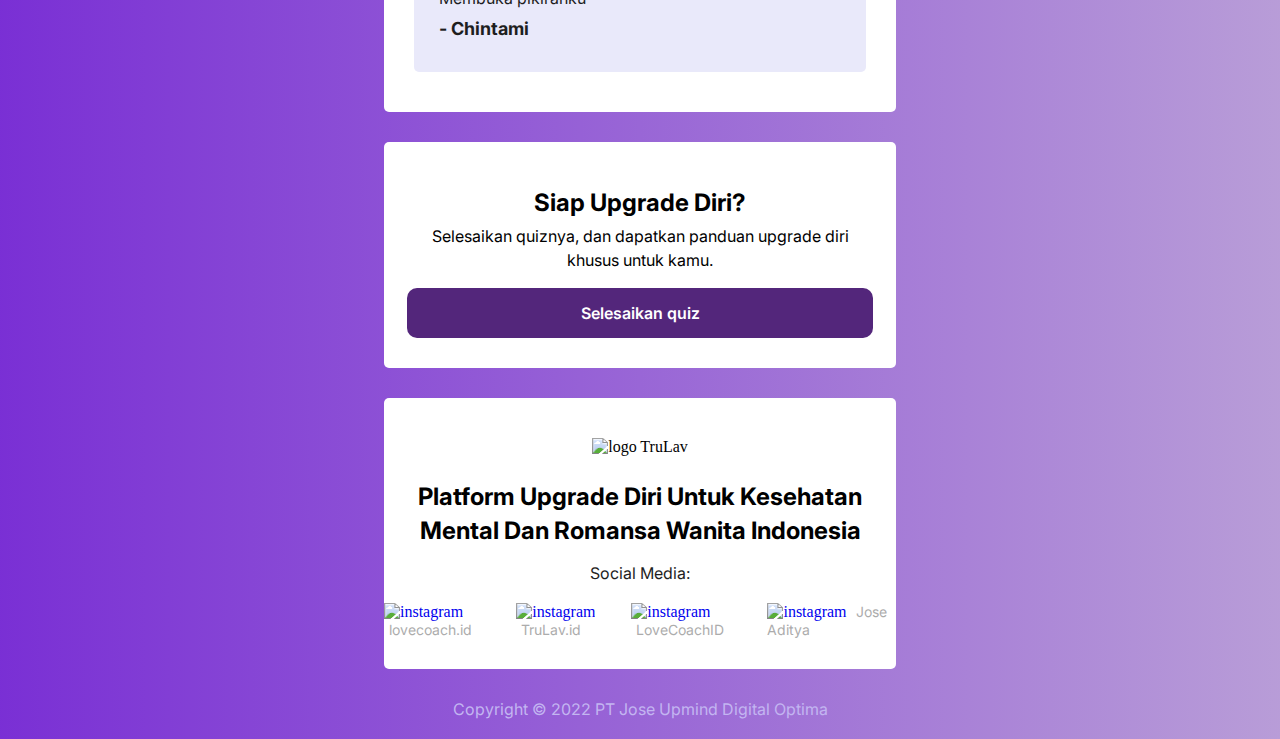
==== commit 079d8d2a: "offer-hvw" ====
--- a/theme-landing-quiz/app/index.html
+++ b/theme-landing-quiz/app/index.html
@@ -15,27 +15,15 @@
            <div class="quiz-logo-trulav">
                 <img  src="https://joseaditya.sgp1.cdn.digitaloceanspaces.com/images/TruLav.id/Quiz/Logo-Trulav.png"/>
            </div>
-           <!-- <div class="quiz-icon">
-                <div class="quiz-icon-image">
-                    <a href="http://">
-                        <img  src="https://joseaditya.sgp1.cdn.digitaloceanspaces.com/images/TruLav.id/Quiz/user.svg"/>
-                    </a>
-                </div>
-                <div class="quiz-icon-image">
-                    <a href="http://">
-                        <img  src="https://joseaditya.sgp1.cdn.digitaloceanspaces.com/images/TruLav.id/Quiz/menu.svg"/>
-                    </a>
-                </div>
-           </div> -->
         </section>
-        <section class="quiz-content">
+        <section class="quiz-content" id="startNow">
             <section class="quiz-content-row">
                 <div class="quiz-headline-text">
                     <h3>Upgrade diri jadi wanita Versi Terbaikmu</h3>
-                    <p>Dengan 10 menit video course per hari tentang kebahagiaan romansa, kesehatan mental, dan produktivitas</p>
+                    <p>Dengan 10 menit per hari, tonton video course yang bisa bantu kamu bahagia di romansa, sehat mental dan makin produktif!</p>
                 </div>
                 <div class="quiz-image-level-up">
-                    <img src="https://joseaditya.sgp1.cdn.digitaloceanspaces.com/images/TruLav.id/Quiz/animasi-grafis-A-1.gif"/>
+                    <img src="https://joseaditya.sgp1.cdn.digitaloceanspaces.com/images/TruLav.id/Quiz/level-up-A.gif"/>
                 </div>
                 <div class="quiz-button">
                     <a href="http://" class="quiz-btn quiz-color-white">Mulai Sekarang</a>
@@ -72,7 +60,7 @@
                     <img src="https://joseaditya.sgp1.cdn.digitaloceanspaces.com/images/TruLav.id/Quiz/Image-bangun-kebiasaan.png">
                     <div class="quiz-image-description">
                         <h3>
-                          Bangun kebiasaan upgrade diri
+                            Cukup 10 Menit per Hari
                         </h3>
                         <p>
                             Sukses adalah tentang konsistensi. Luangkan waktu 10 menit per hari untuk jadikan upgrade diri sebagai gaya hidup kamu!
@@ -98,8 +86,9 @@
             </section>
             <section class="quiz-content-row">
                 <div class="quiz-headline-text">
-                    <h3>Bertumbuh bersama komunitas</h3>
-                    <p>Berkumpul bersama teman dengan goal dan visi yang sama untuk wujudkan misi 1 juta wanita yang produktif dan bahagia dimulai dari kamu.</p>
+                    <h3>Punya Growth Buddy</h3>
+                    <p>Ingin punya banyak sahabat yang sama semangatnya ingin upgrade diri seperti kamu?
+                        Bakal seru banget bersama Trulav Community Sisterhood!</p>
                 </div>
                 <div class="quiz-image-level">
                     <img  src="https://joseaditya.sgp1.cdn.digitaloceanspaces.com/images/TruLav.id/Quiz/sec-5-image.png"/>
@@ -181,11 +170,11 @@
             </section>
             <section class="quiz-content-row">
                 <div class="quiz-headline-text">
-                    <h3>Buat rencana upgrade diri sekarang!</h3>
-                    <p>Selesaikan quiznya, dan dapatkan rencana upgrade diri khusus untuk kamu.</p>
+                    <h3>Siap Upgrade Diri?</h3>
+                    <p>Selesaikan quiznya, dan dapatkan panduan upgrade diri khusus untuk kamu.</p>
                 </div>
                 <div class="quiz-button">
-                    <a href="http://" class="quiz-btn quiz-color-white">Selesaikan quiz</a>
+                    <a href="#startNow" class="quiz-btn quiz-color-white">Selesaikan quiz</a>
                 </div>
             </section>
             <section class="quiz-content-row">
--- a/theme-landing-quiz/app/assets/css/style.css
+++ b/theme-landing-quiz/app/assets/css/style.css
@@ -4,6 +4,14 @@
 
 body{
     margin: 0;
+    background: hsla(268, 43%, 73%, 1);
+    background: linear-gradient(180deg, hsla(268, 43%, 73%, 1) 0%, hsla(267, 66%, 51%, 1) 100%);
+    background: -moz-linear-gradient(180deg, hsla(268, 43%, 73%, 1) 0%, hsla(267, 66%, 51%, 1) 100%);
+    background: -webkit-linear-gradient(180deg, hsla(268, 43%, 73%, 1) 0%, hsla(267, 66%, 51%, 1) 100%);
+    filter: progid: DXImageTransform.Microsoft.gradient( startColorstr="#B99ED8", endColorstr="#7A2FD4", GradientType=1 );
+}
+html{
+    scroll-behavior: smooth;
 }
 .quiz-app{
     width: 100%;
@@ -30,6 +38,11 @@
     width: 100%;
     height: 100%;
 }
+.quiz-image-well-done{
+    display: flex;
+    justify-content: center;
+    margin-bottom: 20px;
+}
 .quiz-navbar{
     display: flex;
     justify-content: space-between;
@@ -48,10 +61,23 @@
     margin-left: 10px;
     margin-right: 10px;
     
-    background: hsla(268, 43%, 73%, 1);
+    background: #E8E9F4;
     padding: 10px;
-    border-radius: 5px;
-    text-align: center;
+    border-radius: 6px;
+    text-align: center;
+    color: #C4C2CA;
+    width: 30px;
+    height: 30px;
+}
+.quiz-icon .quiz-icon-image a{
+    color: #C4C2CA;
+    text-decoration: none;
+    font-family:'Inter', sans-serif;
+    font-size: 20px;
+}
+.quiz-close {
+    margin-top: 20px;
+    margin-left: 20px;
 }
 
 .quiz-content{
@@ -65,7 +91,7 @@
 }
 .quiz-content-row{
     display: block;
-    width: 35%;
+    width: 28%;
 
     background: white;
     padding-left: 0px;
@@ -115,7 +141,7 @@
     border-radius: 10px;
     text-align: center;
 
-    width: 70%;
+    width: 85%;
     margin: auto;
 }
 .quiz-btn{
@@ -298,8 +324,508 @@
     font-size: 16px;
     line-height: 1.3;
 }
-
+.quiz-about-you {
+    width: 90%;
+    margin: 20px auto 20px auto;
+}
+.quiz-answer-summary {
+    display: flex;
+    align-items: center;
+    border: 2px solid #E1E1E1;
+    border-radius: 10px;
+    padding-left: 15px;
+    margin: 10px 0px 10px 0px;
+}
+.quiz-icon-answer-summary p {
+    font-size: 20px;
+}
+.quiz-text-answer-summary p {
+    padding-left: 20px;
+    font-size: 18px;
+    font-family:'Inter', sans-serif;
+}
+.quiz-about-you h3 {
+    font-size: 20px;
+    font-family:'Inter', sans-serif;
+}
+.quiz-table-up-performance {
+    display: flex;
+    justify-content: space-between;
+    align-items: center;
+    width: 100%;
+}
+.icon-up-performance {
+    margin: 0px 10px 0px 0px;
+    font-family:'Inter', sans-serif;
+    font-size: 16px;
+   
+}
+.title-up-performance {
+    margin: 0px 10px 0px 0px;
+    font-family:'Inter', sans-serif;
+    font-size: 16px;
+    width: 60%;
+    line-height: 1.5;
+}
+.video-up-performance {
+    margin: 0px 10px 0px 0px;
+    font-family:'Inter', sans-serif;
+    font-size: 15px;
+}
+
+.quiz-head-table-offer{
+    background: #A694E0;
+    border-top-left-radius: 10px;
+    border-top-right-radius: 10px;
+}
+.quiz-head-table-offer p {
+    font-family:'Inter', sans-serif;
+    font-size: 16px;
+    color: white;
+    padding: 10px;
+    text-align: center;
+    margin: 0;
+}
+.quiz-table-offer {
+    width: 90%;
+    margin: 20px auto 20px auto;
+}
+.quiz-body-left-table-offer{
+    padding: 10px;
+    background-color: #e1caff;
+    border-bottom-left-radius: 10px;
+    width: 100%;
+    display: flex;
+    flex-direction: column;
+    justify-content: center;
+    align-items: center;
+}
+.quiz-body-right-table-offer {
+    width: 100%;
+    background-color: #d8d3e8;
+    border-bottom-right-radius: 10px;
+    display: flex;
+    flex-direction: column;
+    justify-content: center;
+    align-items: center;
+}
+.quiz-body-table-offer{
+    display: flex;
+}
+.quiz-body-right-table-offer img {
+    width: 70%;
+    margin-top: 20px;
+}
+.quiz-body-left-table-offer img {
+    width: 70%;
+    margin-top: 20px;
+}
+.quiz-body-left-table-offer h3{
+    font-family:'Inter', sans-serif;
+    text-align: center;
+    font-size: 20px;
+    margin: 0;
+    padding-top: 10px;
+}
+.quiz-body-left-table-offer p{
+    font-family:'Inter', sans-serif;
+    text-align: center;
+    margin: 0;
+    line-height: 1.5;
+    font-size: 16px;
+    padding-bottom: 10px;
+}
+.quiz-body-right-table-offer h3{
+    font-family:'Inter', sans-serif;
+    text-align: center;
+    font-size: 20px;
+    margin: 0;
+    padding-top: 10px;
+}
+.quiz-body-right-table-offer p{
+    font-family:'Inter', sans-serif;
+    text-align: center;
+    margin: 0;
+    line-height: 1.5;
+    font-size: 16px;
+    padding-bottom: 10px;
+}
+
+.quiz-package-subscribe h2{
+    font-family:'Inter', sans-serif;
+    text-align: center;
+    margin: 0;
+    padding-top: 20px;
+    font-size: 30px;
+}
+.quiz-package-subscribe p{
+    font-family:'Inter', sans-serif;
+    text-align: center;
+    margin: 0;
+    padding-top: 5px;
+    font-size: 18px;
+    margin-bottom: 25px;
+}
+.quiz-price-list {
+   
+}
+
+.quiz-price-list-package {
+    display: flex;
+    margin: 10px 0 10px 0;
+    justify-content: space-around;
+    border: 1px solid #D0D0D0;
+    border-radius: 5px;
+    align-items: center;
+    padding-top: 15px;
+    padding-bottom: 15px;
+    padding-left: 10px;
+    padding-right: 10px;
+    margin-top: 15px;
+    margin-bottom: 15px;
+}
+.quiz-label-price-list {
+    font-size: 22px;
+    font-weight: bold;
+    font-family:'Inter', sans-serif;
+    width: 40%;
+}
+.quiz-price-list {
+    padding: 0;
+    margin: 0;
+    width: 30%;
+}
+.quiz-price-del del {
+    font-family:'Inter', sans-serif;
+}
+.quiz-price-normal h3 {
+    margin: 0;
+    font-size: 20px;
+    font-weight: bold;
+    font-family:'Inter', sans-serif;
+    padding-top: 5px;
+}
+.quiz-price-normal span {
+    margin: 0;
+    font-size: 13px;
+    font-family:'Inter', sans-serif;
+}
+.quiz-price-del {
+    display: flex;
+}
+.quiz-price-best-seller {
+    position: relative;
+    left: 5%;
+    font-size: 8px;
+    background-color: #47CA93;
+    padding: 5px;
+    border-radius: 10px;
+    font-family:'Inter', sans-serif;
+    text-transform: uppercase;
+    color: white;
+}
+.quiz-price-best-seller img {
+    width: 9px;
+}
+.quiz-price-list-package.active {
+    border: 1px solid #53267B;
+}
+.quiz-termcondition {
+    text-align: center;
+    width: 90%;
+    margin: 0 auto;
+    padding-top: 5px;
+    padding-bottom: 15px;  
+}
+.quiz-termcondition p{
+    font-family:'Inter', sans-serif;
+    font-size: 14px;
+    line-height: 1.5;
+    color:#ACACAC;
+}
+.quiz-secure-payment {
+    width: 68%;
+    margin: auto;
+    display: flex;
+    justify-content: space-around;
+    align-items: center;
+}
+.quiz-secure-payment p{
+    font-family:'Inter', sans-serif;
+    color: black;
+    font-weight: 500;
+    font-size: 20px;
+    margin: 0;
+}
+.quiz-img-payment {
+    display: flex;
+    justify-content: center;
+    margin-top: 20px;
+    margin-bottom: 20px;
+}
+.quiz-list-row {
+    display: flex;
+    justify-content: flex-start;
+    align-items: center;
+    width: 88%;
+    margin: 0 auto;
+}
+.quiz-text-icon-benefit p {
+    margin: 0;
+    padding-left: 10px;
+    font-family:'Inter', sans-serif;
+    font-weight: 500;
+    font-size: 16px;
+    line-height: 1.5;
+}
+.quiz-question-collapse {
+    width: 90%;
+    margin-left: auto;
+    margin-right: auto;
+    margin-top: 15px;
+    margin-bottom: 15px;
+}
+.quiz-question-collapse .collapsible {
+    width: 100%;
+    display: flex;
+    justify-content: space-between;
+    align-items: center;
+    border-top: 1px solid #D0D0D0;
+    border-left: 1px solid #D0D0D0;
+    border-right: 1px solid #D0D0D0;
+    border-bottom: 1px solid #D0D0D0;
+    padding: 15px 10px 15px 10px;
+    border-top-left-radius: 10px;
+    border-top-right-radius: 10px;
+    border-bottom-left-radius: 10px;
+    border-bottom-right-radius: 10px;
+    background: white;
+    font-family:'Inter', sans-serif;
+    font-weight: bold;
+    color: black;
+    font-size: 18px;
+}
+.quiz-content-question-collapse {
+    padding: 5px;
+    display: none;
+    overflow: hidden;
+    background-color: white;
+    border-bottom: 1px solid #D0D0D0;
+    border-left: 1px solid #D0D0D0;
+    border-right: 1px solid #D0D0D0;
+    border-top: 0px;
+    border-bottom-left-radius: 10px;
+    border-bottom-right-radius: 10px;
+    border-top-left-radius: 0px;
+    border-top-right-radius: 0px;
+    margin-top: -10px;
+}
+.quiz-content-question-collapse p{
+    margin: 0;
+    padding: 10px 5px 10px 5px;
+    font-family:'Inter', sans-serif;
+    font-size: 16px;
+}
+.quiz-box-checkout {
+    width: 90%;
+    margin: auto;
+}
+.quiz-box-checkout-desc {
+    display: flex;
+    justify-content: space-between;
+}
+.quiz-box-cb-left{
+    margin-top: 10px;
+    margin-bottom: 10px;
+}
+.quiz-box-cb-right{
+    margin-top: 10px;
+    margin-bottom: 10px;
+}
+.quiz-box-cb-left p {
+    margin: 0;
+    font-family:'Inter', sans-serif;
+    color:#D0D0D0;
+    font-size: 20px;
+}
+.quiz-box-cb-right p {
+    margin: 0;
+    font-family:'Inter', sans-serif;
+    color:#D0D0D0;
+    font-size: 20px;
+}
+.quiz-box-checkout-body {
+    margin-bottom: 30px;
+}
+.quiz-box-checkout-head h2 {
+    font-family:'Inter', sans-serif;
+    margin: 0;
+    padding-top: 20px;
+    padding-bottom: 20px;
+    font-size: 30px;
+}
+p.quiz-offer-diskon{
+    color: #FF0000;
+}
+p.quiz-offer-total{
+    color:#47CA93;
+}
+p.quiz-offer-total-desc{
+    color: black;
+    font-size: 18px;
+    padding-top: 5px;
+}
+hr.quiz-hr-offering {
+    border-width: 1px;
+    margin-block-start: 1px;
+    margin-inline-end: 1px;
+    border: 1px solid #D0D0D0;
+    margin-top: 15px;
+}
+.quiz-head-offering-box {
+    background-color: white;
+    margin-top: -40px;
+    border-top-left-radius: 5px;
+    border-top-right-radius: 5px;
+    height: 370px;  
+}
+.quiz-box-offering-margin-top-50{
+    padding-top: 30px;
+}
+.quiz-offering-countdown-wrappe-bg {
+    background: #E8E9F4;
+    padding: 5px;
+    margin-right: 20px;
+    margin-top: 20px;
+    border-radius: 20px;
+}
+.quiz-offering-countdown-wrappe-bg p {
+    margin: 0;
+    padding: 10px;
+    text-align: center;
+    font-family:'Inter', sans-serif;
+    font-size: 14px;
+}
+.quiz-offering-countdown-wrappe-bg h3 {
+    text-align: center;
+    font-size: 30px;
+    margin: 0;
+    padding-bottom: 10px;
+    font-family:'Inter', sans-serif;
+}
+.quiz-head-offering-box-content {
+    display: flex;
+    justify-content: end;
+    width: 100%;
+    align-items: center;
+}
+.quiz-continue-btn.quiz-width-60 {
+    width: 31%;
+}
 @media (max-width: 767px) {
+    .quiz-continue-btn.quiz-width-60 {
+        width: 95%!important;
+    }
+    .quiz-termcondition p{
+        font-size: 13px;
+    }
+    .quiz-head-offering-box{
+        margin-top: 0px;
+        height: 250px;
+    }
+    .quiz-offering-countdown-wrappe-bg {
+        margin-top: 10px;
+        margin-right: 10px;
+        border-radius: 10px;
+    }
+    .quiz-offering-countdown-wrappe-bg h3 {
+        text-align: center;
+        font-size: 16px;
+    }
+    .quiz-offering-countdown-wrappe-bg p {
+        margin: 0;
+        padding: 5px;
+        text-align: center;
+        font-family: 'Inter', sans-serif;
+        font-size: 12px;
+    }
+    p.quiz-offer-total-desc{
+        font-size: 13px!important;
+    }
+    .quiz-box-checkout-head h2 {
+        font-size: 20px;
+    }
+    .quiz-secure-payment p{
+        font-size: 15px;
+    }
+    .quiz-box-cb-left p {
+        font-size: 14px;
+    }
+    .quiz-box-cb-right p {
+        font-size: 14px;
+    }
+    .quiz-content-question-collapse p{
+        font-size: 14px;
+    }
+    .quiz-question-collapse .collapsible {
+        font-size: 18px;
+    }
+    .quiz-text-icon-benefit p {
+        font-size: 14px;
+    }
+    .quiz-img-payment img {
+        width: 60%;
+    }
+    .quiz-label-price-list {
+        width: 30%;
+    }
+    .quiz-price-list {
+        width: 50%;
+    }
+    .quiz-package-subscribe h2{
+        font-size: 18px;
+    }
+    .quiz-package-subscribe p{
+        font-size: 14px;
+    }
+    .quiz-body-left-table-offer p{
+        font-size: 13px;
+    }
+    .quiz-body-right-table-offer p{
+        font-size: 13px;
+    }
+    .quiz-body-left-table-offer h3{
+        font-size: 16px;
+        width: 90%;
+        margin-bottom: 10xp;
+    }
+    .quiz-body-right-table-offer h3{
+        font-size: 16px;
+        width: 90%;
+        margin-bottom: 10xp;
+    }
+    .quiz-price-del {
+        font-size: 14px;
+    }
+    .quiz-price-normal h3 {
+        margin: 0;
+        font-size: 18px;
+    }
+    .quiz-label-price-list {
+        font-size: 18px;
+    }
+    .quiz-package-subscribe p {
+        font-size: 14px;
+    }
+    .quiz-package-subscribe h2 {
+        font-size: 18px;
+    }
+    .quiz-list-row {
+        width: 90%;
+    }
+    .quiz-secure-payment {
+        width: 90%;
+    }
     .quiz-app-2 {
         height: 100%!important;
     }
@@ -331,7 +857,8 @@
         font-size: 15px;
     }
     .quiz-testimoni-description p {
-        font-size: 15px;
+        font-size: 14px;
+        line-height: 1.6;
     }
     .quiz-sosial-media {
         display: flex;
@@ -359,6 +886,9 @@
     .quiz-icon .quiz-icon-image{
         margin-left: 5px;
         margin-right: 5px;
+        padding: 10px;
+        width: 20px;
+        height: 20px;
     }
     .quiz-content{
         margin-top: 0px;
@@ -416,12 +946,52 @@
     .quiz-bg-product {
         height: 280px;
     }
+    .quiz-about-you h3 {
+        font-size: 16px;
+    }
+    .quiz-text-answer-summary p {
+        font-size: 16px;
+    }
+    .icon-up-performance {
+        font-size: 14px;
+    }
+    .title-up-performance {
+        font-size: 14px;
+    }
+    .video-up-performance {
+        font-size: 14px;
+        line-height: 1.5;
+    }
+    .quiz-close {
+        margin-left: 10px;
+    }
 }
 /* Tablet desktop :768px. */
 @media (min-width: 768px) and (max-width: 991px) {
+    .quiz-secure-payment p {
+        font-size: 16px;
+    }
+    .quiz-box-cb-left p {
+        font-size: 16px;
+    }
+    .quiz-box-cb-right p {
+        font-size: 16px;
+    }
+    .quiz-close {
+        margin-left: 10px;
+    }
+    .quiz-label-price-list {
+        width: 30%;
+    }
+    .quiz-price-list {
+        width: 50%;
+    }
+    .quiz-secure-payment {
+        width: 75%;
+    }
     .quiz-content-row {
         display: block;
-        width: 50%;
+        width: 70%;
     }
     .quiz-sosial-media-icon span {
         font-size: 11px;
@@ -457,4 +1027,10 @@
     .quiz-description-info-trulav {
         font-size: 14px;
     }
+    .quiz-secure-payment {
+        width: 75%;
+    }
+    .quiz-content-row {
+        width: 40%;
+    }
 }